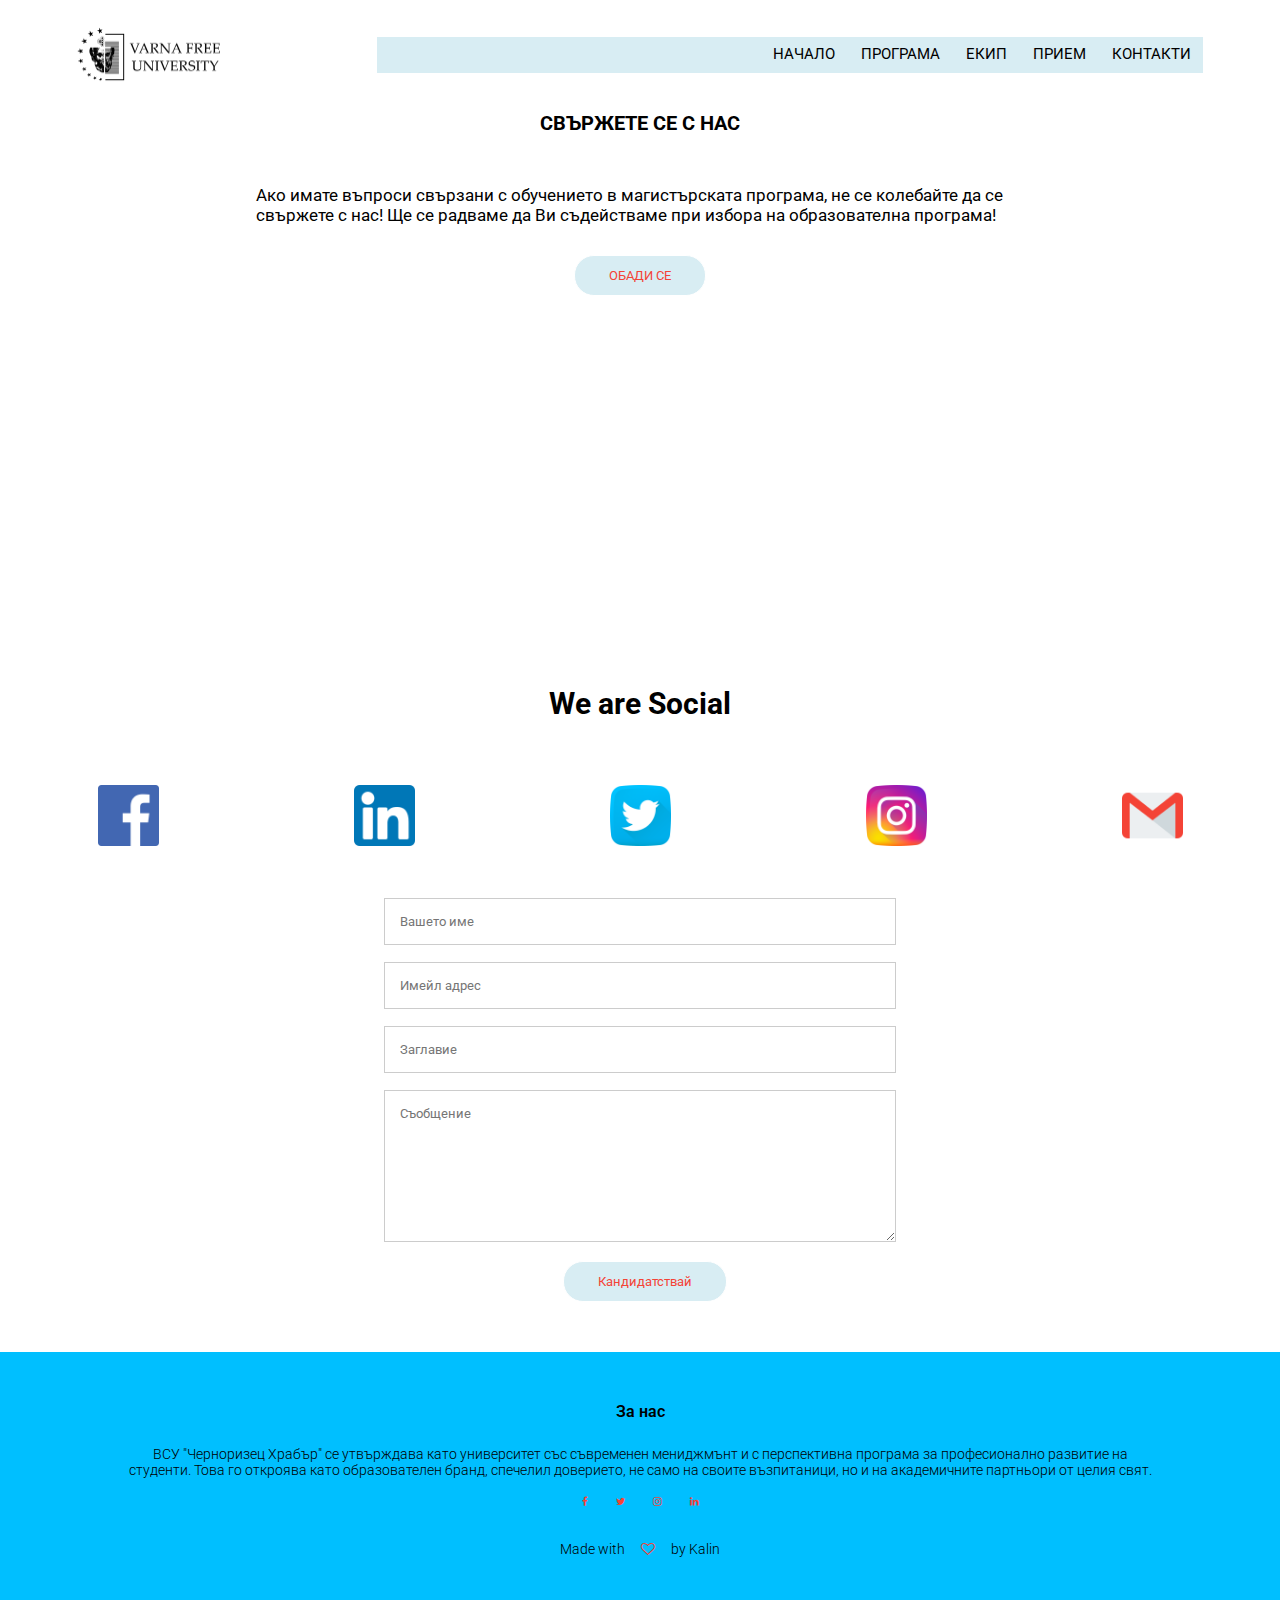
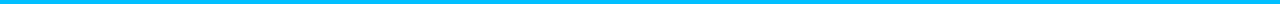
==== contact.html @ 3b1c50b9 "Add files via upload" ====
<!DOCTYPE html>
<html lang="en">
<head>
  <meta charset="UTF-8">
  <title>VFU MASTERS</title>
  <link rel="stylesheet" href="https://stackpath.bootstrapcdn.com/font-awesome/4.7.0/css/font-awesome.min.css">
  <link rel="preconnect" href="https://fonts.gstatic.com">


  <link rel="stylesheet" href="css.css">
  <link rel="preconnect" href="https://fonts.gstatic.com">
  <link href="https://fonts.googleapis.com/css2?family=Roboto:wght@300;400;700&display=swap" rel="stylesheet">
  <meta name="viewport" content="width=device-width,initial scale=1">
  <!--    <link rel="icon" href="images/logo.png">-->
</head>
<body>
<section class="priem">

  <nav>
    <a href = 'index.html'><img src="images/vfuLogo.png"></a>
    <div class = 'nav-links' id = 'navLinks'>
      <i class = 'fa fa-times' onclick = 'hideMenu()'></i>
      <ul>
        <li><a href="index.html">НАЧАЛО</a></li>
        <li><a href="program.html">ПРОГРАМА</a></li>
        <li><a href="team.html">ЕКИП</a></li>
        <li><a href="priem.html">ПРИЕМ</a></li>
        <li><a href="contact.html">КОНТАКТИ</a></li>
      </ul>
    </div>
    <i class = "fa fa-bars" onclick="showMenu()"></i>
  </nav>
  <h1>СВЪРЖЕТЕ СЕ С НАС </h1>
  <p>Ако имате въпроси свързани с обучението в магистърската програма, не се колебайте да се свържете с нас! Ще се радваме да Ви съдействаме при избора на образователна програма!</p>
  <a href=""class="contact-btn">ОБАДИ СЕ</a>
  <div class="googleMaps">
	<iframe src="https://www.google.com/maps/embed?pb=!1m18!1m12!1m3!1d2905.679346066467!2d28.024663215446576!3d43.258141679136834!2m3!1f0!2f0!3f0!3m2!1i1024!2i768!4f13.1!3m3!1m2!1s0x40a45418c9764623%3A0x6c38b96215a11510!2z0JLQsNGA0L3QtdC90YHQutC4INGB0LLQvtCx0L7QtNC10L0g0YPQvdC40LLQtdGA0YHQuNGC0LXRgiAi0KfQtdGA0L3QvtGA0LjQt9C10YYg0KXRgNCw0LHRitGAIg!5e0!3m2!1sbg!2sbg!4v1621955070598!5m2!1sbg!2sbg" width="600" height="450" style="border:0;" allowfullscreen="" loading="lazy"></iframe>
  </div>

  <h2>We are Social </h2>

  <div class = "social">
    <div class="social-col">
      <img src="images/facebook.png">
    </div>

    <div class="social-col">
      <img src="images/linkedin.png">
    </div>

    <div class="social-col">
      <img src="images/twitter.png">
    </div>

    <div class="social-col">
      <img src="images/instagram.png">
    </div>

    <div class="social-col">
      <img src="images/gmail.png">
    </div>

  </div>
  <div class="contact-col">
    <form action="form-handler.php" method="post">
      <input type="text" name="name"  placeholder="Вашето име" required>
      <input type="email" name="email" placeholder="Имейл адрес" required>
      <input type="text" name="subject" placeholder="Заглавие" required>
      <textarea rows="8" name="message" placeholder="Съобщение" required></textarea>
      <button type="submit" class="red">Кандидатствай</button>
    </form>
  </div>


</section>
<!-----footer----->

<section class="footer">
  <h4>За нас</h4>
  <p>ВСУ "Черноризец Храбър" се утвърждава като университет със съвременен мениджмънт и с перспективна програма за професионално развитие на студенти. Това го откроява като образователен бранд, спечелил доверието, не само на своите възпитаници, но и на академичните партньори от целия свят.
  </p>
  <div class="icons">
    <i class="fa fa-facebook"></i>
    <i class="fa fa-twitter"></i>
    <i class="fa fa-instagram"></i>
    <i class="fa fa-linkedin"></i>
    <div>
      <p>Made with  <i class="fa fa-heart-o"></i> by Kalin</p>
    </div>
  </div>
</section>

<script src="js.js"></script>

</body>
</html>
---- css.css ----
*{
    margin:0;
    padding: 0;
    font-family: 'Roboto',sans-serif;
    box-sizing: border-box;
}
html{
    font-size: 62.5%;
}
.header{
    min-height: 100vh;
    width: 100%;
    position: relative;
    overflow: hidden;

}
nav .fa{
    display: none;
}

.demo-bg {
    opacity: 100%;
    position: absolute;
    left: 0;
    top: 0;
    width: 100%;

}
nav{
    position: relative;
    display: flex;
    padding: 2% 6%;
    justify-content: space-between;
    align-items: center;
}
nav img{
    width: 15rem;
}
.nav-links{
    flex:1;
    text-align: right;
    background-color: #d8edf3;
    margin-left: 15rem;
}
.nav-links ul li {
    list-style: none;
    display: inline-block;
    padding: 0.8rem 1.2rem;
    position: relative;
}
.nav-links ul li a{
    color: black;
    text-decoration: none;
    font-size: 1.5rem;

}
.nav-links ul li::after{
    content: '';
    width: 0%;
    height: 0.2rem;
    background: #00bfff;
    display: block;
    margin: auto;
    transition: 0.5s;

}
.nav-links ul li:hover::after{
    width:100%;
}
h1{
    position: relative;
    text-align: center;
    font-size: 2rem;

}


.text-box{
    position: relative;
    font-size: 2rem;
    justify-content: center;
    margin-top: 5%;
    display: flex;
}

.text-box p{
    padding-top: 2rem;
}
.text-col{
    flex-basis: 30%;
    padding: 2rem 8rem;
}.text-col1 img{
     width: 4rem;
     height: 4rem;
     position: absolute;
     left: 34rem;
     top: 30rem;
 }
.text-col2 img{
    width: 4rem;
    height: 4rem;
    position: absolute;
    left: 34rem;
    top: 25rem;
}
.text-col3 img{
    width: 4rem;
    height: 4rem;
    position: absolute;
    left: 34rem;
    top: 35rem;
}
.hero-btn{
    display:inline-block;
    text-decoration:none;
    color:#f44336;
    border:0.1rem solid white;
    padding:1.2rem 3.4rem;
    font-size:1.3rem;
    background:#d8edf3;
    position:relative;
    cursor:pointer;
    justify-content: center;
    left: 25%;
    border-radius: 2rem;

}
.hero-btn:hover{
    border:1px solid #f44336;
    background:#f44336;
    transition:1s;
    color:white;
}
.stop-btn{
    display:inline-block;
    text-decoration:none;
    color:#f44336;
    border:0.1rem solid white;
    padding:1.2rem 3.4rem;
    font-size:1.3rem;
    background:#d8edf3;
    position:fixed;
    cursor:pointer;
    justify-content: center;
    border-radius: 2rem;
    top: 60%;
    left: 70%;
}
.head-col img{
    width: 40rem;
    height: 26rem;
}
.headPic{
    display: flex;
    justify-content: space-around;
    margin-top: 3%;
}
.head-col{
    position: relative;
    flex-basis: 25%;
	
}
.head-col:hover:after {
    content:"\A";
    width:100%;
    height:100%;
    background:rgba(0, 0, 0, 0.5);
    position:absolute;
    top:0;
    left:0;
	transition:0.5s;
}
.centered {
  position: absolute;
  top: 50%;
  left: 50%;
  transform: translate(-50%, -50%);
  color:white;
  font-size:2rem;
}
.nachalo{
    min-height: 100vh;
    width: 100%;
    position: relative;
    overflow: hidden;

}
.shapki {
    opacity: 100%;
    position: absolute;
    left: 0;
    top: 0;
    width: 100%;
}
.nachalo h1{
    margin-top: 5%;
}
.nachalo h2{
    margin-top: 5%;
    width: 80%;
    margin-left: 10%;
    text-align: center;
    position: relative;
}
.masters{
    display: flex;
    position: relative;
    justify-content: space-around;
    width:80%;
    margin:auto;
    text-align:center;
    padding-top:10rem;
}
.masters img {
    width: 10rem;
    height: 10rem;
}
.masters-col{
    position: relative;
    flex-basis: 31%;
}
.mastersTXT{
    display: flex;
    position:relative;
    justify-content: space-around;
    width:80%;
    margin:2rem auto auto auto;
    text-align:center;


}
.mastersTXT-col{
    position: relative;
    flex-basis: 31%;
    padding-top: -9rem;
}
.mastersTXT-col h3{
    font-size: 2rem;
}
@media(max-width:700px){
   .testing iframe{
        width: 320px;
        height: 280px;
    }
    .nav-links ul li {
        display:block;
    }
    .nav-links{
        position:fixed;
        background:#00bfff;
        height:100vh;
        width:20rem;
        top:0;
        right:-20rem;
        text-align:left;
        z-index:2;
        transition:1s;
    }

    .nav-links ul {
        padding:3rem;
    }
    .text-box{
        display: block;
    }
    .text-col {
        flex-basis: 30%;
        padding: 0 0 0 2rem;
    }.header{
         min-height: 100vh;
         width: 100%;
     }
    .demo-bg {
        height: 100vh;
    }
    .hero-btn{
        margin-top: 2rem;
    }
    .text-col1,.text-col2,.text-col3{
        display: none;
    }
    .headPic{
        display: block;
    }
    .head-col{
        display: block;
    }
    .shapki{
        min-height: 100vh;
    }
    .masters{
        display: flex;
    }
    .masters img {
        width: 100%;
        height: 100%;
    }
    .masters-col{
        position: relative;
        flex-basis:25%;
       padding-left: 1rem;
    }
    .mastersTXT{
        margin:3rem auto auto auto;
    }
    .mastersTXT h3{
        font-size: 1.3rem;
    }
    nav .fa{
        display:block;
        color:black;
        font-size:2.2rem;
        cursor:pointer;
    }


}
.testing{
    position: fixed;
    top: 50%;
    left: 50%;
    transform: translate(-50%, -50%);
}
.hidden{
    display: none;
}

iframe{
    width: 420px;
    height: 345px;
}
/* -------- PROGRAM -----*/
.program{
    /*background-image: url("images/computer.png");*/
    min-height: 100vh;
    background-position:center;
    background-size:cover;
}
.program p{
    font-size: 1.7rem;
    text-align: center;
    width: 80%;
    margin: 2rem auto auto auto;
}


.programTXT{
    display: flex;
    position:relative;
    justify-content: space-around;
    width:80%;
    margin:2rem auto auto auto;
    text-align:center;


}
.programTXT-col{
    position: relative;
    flex-basis: 33%;
    padding-top: -9rem;

}
.programTeam{
    /*background-image: url("images/grid.png");*/
    min-height: 100vh;
    background-position:center;
    background-size:cover;
}
.programTeam p{
    font-size: 1.7rem;
    text-align: center;
    width: 80%;
    margin: 2rem auto auto auto;
}
.programTeam h1{
    padding-top: 5rem;
}
.izbiratelni-col img{
    width: 33rem;
    height: 22rem;
}
.izbiratelni{
    display: flex;
    justify-content: space-around;
    margin-top: 3%;
}
.izbiratelni-col{
    position: relative;
    flex-basis: 20%;

}
.top {
    position: absolute;
    top: 0;
    left: 50%;
    transform: translate( -50%);
    color:white;
    font-size:1.8rem;
}
.bottomFirst img{
    width: 78px;
    height: 79px;
    position: absolute;
    top: 60%;
    left: 10%;

}
.bottomFirst img:hover{
    transform: scale(1.2);
}
.bottomSecond img{
    width: 78px;
    height: 79px;
    position: absolute;
    top: 60%;
    right: 10%;
}
.bottomSecond img:hover{
    transform: scale(1.2);
}
.bottomAlone img{
    width: 78px;
    height: 79px;
    position: absolute;
    top: 60%;
    left: 40%;

}
.bottomAlone img:hover{
    transform: scale(1.2);

}
.credits {
    position: absolute;
    top: 30%;
    left: 50%;
    transform: translate( -50%);
    color:white;
    font-size:1.5rem;
}
.lectures {
    position: absolute;
    top: 50%;
    left: 50%;
    transform: translate( -50%);
    color:white;
    font-size:1.5rem;
}
@media(max-width:700px){
    .programTXT {
        display: block;
    }
    .izbiratelni{
        display: block;
        justify-content: space-around;
        margin-top: 3%;
        margin-left: 2rem;
    }

}



/* -----TEAM-----*/
.team{
    /*background-image: url("images/grid.png");*/
    min-height: 100vh;
    background-position:center;
    background-size:cover;
}
.team p{
    font-size: 1.7rem;
    text-align: center;
    width: 80%;
    margin: 2rem auto auto auto;
}

.teamPic{
    display: flex;
    margin: 5% auto auto auto;
    justify-content: space-around;

}
.teamPic img {
    width: 180px;
    height: 180px;
}

.teamCV{
    display: flex;
    margin:0 auto auto auto;
    justify-content: space-around;

}
.teamCV img {
    width: 180px;
    height: 480px;
}
.teamPic-col{
    position: relative;
    flex-basis: 16%;

}
.teamCv-col{
    position: relative;
    flex-basis: 16%;

}
.teamTop {
    position: absolute;
    top: 0;
    left: 35%;
    transform: translate( -50%);
    color:black;
    font-size:1.4rem;
    font-weight: bold;
}
.teamOpis{
    position: absolute;
    top: 10%;
    left: 40%;
    transform: translate( -50%);
    color:black;
    font-size:1.5rem;
}
.teamIn{
    position: absolute;
    top: 35%;
    left: 40%;
    transform: translate( -50%);
    color:black;
    font-size:1.5rem;
}
.videoCv{
    display:inline-block;
    text-decoration:none;
    color:white;
    border:0.1rem solid white;
    padding:1.2rem 3.4rem;
    font-size:1.3rem;
    background:#467fd7;
    position:absolute;
    cursor:pointer;
    justify-content: center;
    border-radius: 2rem;
    top: 130%;
    left: 5%;

}
.teamInB{
    position: absolute;
    top: 45%;
    left: 40%;
    transform: translate( -50%);
    color:black;
    font-size:1.5rem;
}
.videoCvB{
    display:inline-block;
    text-decoration:none;
    color:white;
    border:0.1rem solid white;
    padding:1.2rem 3.4rem;
    font-size:1.3rem;
    background:#467fd7;
    position:absolute;
    cursor:pointer;
    justify-content: center;
    border-radius: 2rem;
    top: 110%;
    left: 5%;
}
.videoCvBB{
    display:inline-block;
    text-decoration:none;
    color:white;
    border:0.1rem solid white;
    padding:1.2rem 3.4rem;
    font-size:1.3rem;
    background:#467fd7;
    position:absolute;
    cursor:pointer;
    justify-content: center;
    border-radius: 2rem;
    top: 118%;
    left: 5%;
}
.videoMob{
    display: none;
}
@media(max-width:700px){
    .teamPic{
        display: grid;

    }
    .teamCV{
        display: none;
    }
    .videoMob{
        display:inline-block;
        text-decoration:none;
        color:white;
        border:0.1rem solid white;
        padding:1.2rem 3.4rem;
        font-size:1.3rem;
        background:#467fd7;
        position:absolute;
        cursor:pointer;
        justify-content: center;
        border-radius: 2rem;
        top: 70%;
        left: 20%;

    }

}

/*-----foooter-----*/
.footer{
    width:100%;
    text-align:center;
    padding:3rem 0;
    background-color:deepskyblue;
}
.footer h4 {
    font-size:1.6rem;
    margin-bottom:2.5rem;
    margin-top:2rem;
    font-weight:600;

}
.footer p{
    font-size:1.4rem;
    font-weight:300;
    width: 80%;
    margin: auto;

}
.icons .fa{
    color: #f44336;
    margin:0 1.3rem;
    cursor:pointer;
    padding:1.8rem 0;
}
.fa-hearth-o{
    color: #f44336;

}
/*------PRIEM-----*/
.priem p{
    font-size: 1.7rem;
    width: 60%;
    margin: 5rem auto auto auto;
}
.videoPriem{
    position: relative;
    margin-left: 20%;
    margin-top: 5rem;
    margin-bottom: 5rem;
}
iframe{
    width: 920px;
    height: 328px;
}
.hero{
    display:inline-block;
    text-decoration:none;
    color:#f44336;
    border:0.1rem solid white;
    padding:1.2rem 3.4rem;
    font-size:1.3rem;
    background:#d8edf3;
    position:relative;
    cursor:pointer;
    justify-content: center;
    left: 50%;
    border-radius: 2rem;
    transform: translate( -50%);

}
.hero:hover{
    border:1px solid #f44336;
    background:#f44336;
    transition:1s;
    color:white;
}
.contact-col{
    width:40%;
    margin:5rem auto auto auto;
}
.contact-col div{
    display:flex;
    align-items:center;
    margin-bottom:4rem;
}
.contact-col div .fa{
    font-size:2.8rem;
    color:#f44336;
    margin:1rem;
    margin-right:3rem;

}
.contact-col div p{
    padding:0;
}
.contact-col div h5{
    font-size:2rem;
    margin-bottom:0.5rem;
    color:#555;
    font-weight:400;
}
.contact-col input,.contact-col textarea{
    width:100%;
    padding:1.5rem;
    margin-bottom:1.7rem;
    outline:none;
    border:0.1rem solid #ccc;
}
.red{
    display:inline-block;
    text-decoration:none;
    color:#f44336;
    border:0.1rem solid white;
    padding:1.2rem 3.4rem;
    font-size:1.3rem;
    background:#d8edf3;
    position:relative;
    cursor:pointer;
    justify-content: center;
    left: 35%;
    border-radius: 2rem;
    margin-bottom: 5rem;

}
.red:hover{
    border:1px solid #f44336;
    background:#f44336;
    transition:1s;
    color:white;
}
@media(max-width:700px){
    .videoPriem{
        position: relative;
        margin-left:5%;
        margin-top: 5rem;
        margin-bottom: 5rem;
    }
    iframe{
        width: 320px;
        height: 228px;
    }
    .red{
        left:15%
    }
    .contact-col{
        width:60%;
        margin:5rem auto auto auto;
    }
    .hero{
        margin-top: 2rem;
    }
}
.googleMaps {
    margin: 3rem auto 3rem auto;
    position: relative;
    left: 50%;
    transform: translate( -30%);
}
.contact-btn{
    display:inline-block;
    text-decoration:none;
    color:#f44336;
    border:0.1rem solid white;
    padding:1.2rem 3.4rem;
    font-size:1.3rem;
    background:#d8edf3;
    position:relative;
    cursor:pointer;
    justify-content: center;
    left: 50%;
    border-radius: 2rem;
    transform: translate( -50%);
    margin-top: 3rem;

}
.contact-btn:hover{
    border:1px solid #f44336;
    background:#f44336;
    transition:1s;
    color:white;
}
.social{
    display: flex;
    margin: 5% auto auto auto;
    justify-content: space-around;

}

.social img {
    width: 61px;
    height: 61px;
}
.priem h2{
    text-align: center;
    font-size: 3rem;
    margin-top: 3rem;
}
@media (max-width:700px) {
    .googleMaps {
        margin: 3rem auto  auto 2rem;
        left: 0%;
        transform: translate( 0%);

    }

}
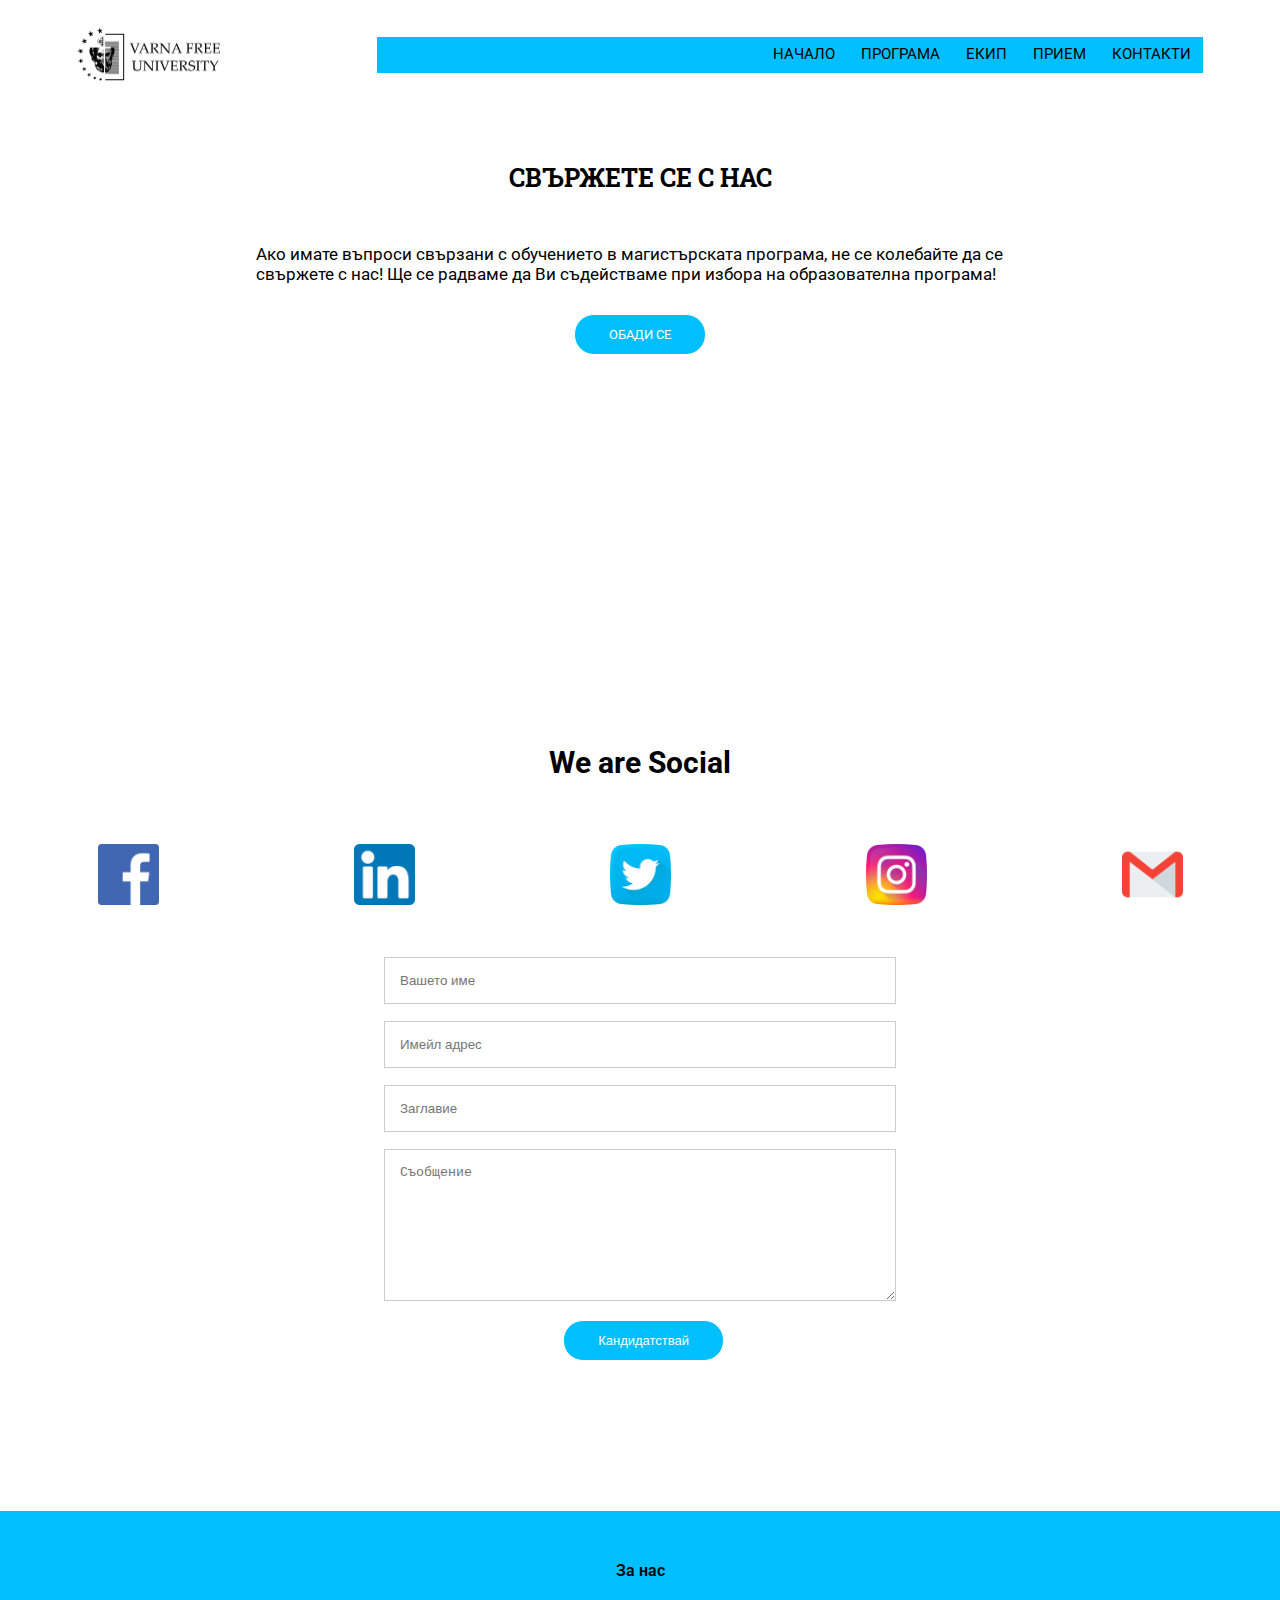
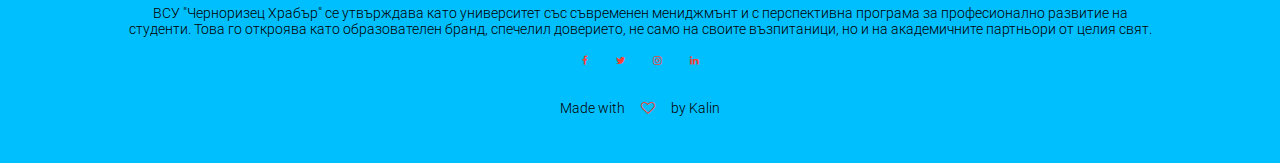
==== commit 9fc5d6b7: "Update contact.html" ====
--- a/contact.html
+++ b/contact.html
@@ -5,6 +5,8 @@
   <title>VFU MASTERS</title>
   <link rel="stylesheet" href="https://stackpath.bootstrapcdn.com/font-awesome/4.7.0/css/font-awesome.min.css">
   <link rel="preconnect" href="https://fonts.gstatic.com">
+	 <link rel="preconnect" href="https://fonts.gstatic.com">
+  <link href="https://fonts.googleapis.com/css2?family=Roboto+Slab:wght@500&display=swap" rel="stylesheet">
 
 
   <link rel="stylesheet" href="css.css">
--- a/css.css
+++ b/css.css
@@ -1,11 +1,12 @@
 *{
     margin:0;
     padding: 0;
-    font-family: 'Roboto',sans-serif;
     box-sizing: border-box;
+
 }
 html{
     font-size: 62.5%;
+    font-family: 'Roboto',sans-serif;
 }
 .header{
     min-height: 100vh;
@@ -14,6 +15,9 @@
     overflow: hidden;
 
 }
+body {
+    position: relative;
+}
 nav .fa{
     display: none;
 }
@@ -39,7 +43,7 @@
 .nav-links{
     flex:1;
     text-align: right;
-    background-color: #d8edf3;
+    background-color: deepskyblue;
     margin-left: 15rem;
 }
 .nav-links ul li {
@@ -58,7 +62,7 @@
     content: '';
     width: 0%;
     height: 0.2rem;
-    background: #00bfff;
+    background: white;
     display: block;
     margin: auto;
     transition: 0.5s;
@@ -67,11 +71,11 @@
 .nav-links ul li:hover::after{
     width:100%;
 }
-h1{
+h1{margin-top:5rem;
     position: relative;
     text-align: center;
-    font-size: 2rem;
-
+    font-size: 2.5rem;
+    font-family: 'Roboto Slab', serif;
 }
 
 
@@ -89,12 +93,14 @@
 .text-col{
     flex-basis: 30%;
     padding: 2rem 8rem;
+
 }.text-col1 img{
      width: 4rem;
      height: 4rem;
      position: absolute;
      left: 34rem;
      top: 30rem;
+     margin-top: 6rem;
  }
 .text-col2 img{
     width: 4rem;
@@ -102,6 +108,7 @@
     position: absolute;
     left: 34rem;
     top: 25rem;
+    margin-top: 6rem;
 }
 .text-col3 img{
     width: 4rem;
@@ -109,19 +116,21 @@
     position: absolute;
     left: 34rem;
     top: 35rem;
+    margin-top: 6rem;
 }
 .hero-btn{
     display:inline-block;
     text-decoration:none;
-    color:#f44336;
+    color:white;
     border:0.1rem solid white;
     padding:1.2rem 3.4rem;
     font-size:1.3rem;
-    background:#d8edf3;
-    position:relative;
+    background:deepskyblue;
+    position:absolute;
     cursor:pointer;
     justify-content: center;
-    left: 25%;
+    left: 55%;
+    top:50%;
     border-radius: 2rem;
 
 }
@@ -131,21 +140,7 @@
     transition:1s;
     color:white;
 }
-.stop-btn{
-    display:inline-block;
-    text-decoration:none;
-    color:#f44336;
-    border:0.1rem solid white;
-    padding:1.2rem 3.4rem;
-    font-size:1.3rem;
-    background:#d8edf3;
-    position:fixed;
-    cursor:pointer;
-    justify-content: center;
-    border-radius: 2rem;
-    top: 60%;
-    left: 70%;
-}
+
 .head-col img{
     width: 40rem;
     height: 26rem;
@@ -158,7 +153,7 @@
 .head-col{
     position: relative;
     flex-basis: 25%;
-	
+    cursor: pointer;
 }
 .head-col:hover:after {
     content:"\A";
@@ -196,11 +191,13 @@
     margin-top: 5%;
 }
 .nachalo h2{
+    font-size: 1.9rem;
     margin-top: 5%;
     width: 80%;
     margin-left: 10%;
     text-align: center;
     position: relative;
+    font-weight: normal;
 }
 .masters{
     display: flex;
@@ -275,6 +272,20 @@
     }
     .hero-btn{
         margin-top: 2rem;
+        display:inline-block;
+        text-decoration:none;
+        color:white;
+        border:0.1rem solid white;
+        padding:1.2rem 3.4rem;
+        font-size:1.3rem;
+        background:deepskyblue;
+        position:relative;
+        cursor:pointer;
+        justify-content: center;
+        left: 25%;
+        border-radius: 2rem;
+
+
     }
     .text-col1,.text-col2,.text-col3{
         display: none;
@@ -284,6 +295,7 @@
     }
     .head-col{
         display: block;
+        margin-top: 4rem;
     }
     .shapki{
         min-height: 100vh;
@@ -314,12 +326,14 @@
     }
 
 
+
 }
 .testing{
     position: fixed;
     top: 50%;
     left: 50%;
     transform: translate(-50%, -50%);
+    z-index: 5;
 }
 .hidden{
     display: none;
@@ -374,6 +388,8 @@
 }
 .programTeam h1{
     padding-top: 5rem;
+    margin-top: 7rem;
+    font-family: 'Roboto Slab', serif;
 }
 .izbiratelni-col img{
     width: 33rem;
@@ -403,6 +419,7 @@
     position: absolute;
     top: 60%;
     left: 10%;
+    cursor: pointer;
 
 }
 .bottomFirst img:hover{
@@ -414,6 +431,7 @@
     position: absolute;
     top: 60%;
     right: 10%;
+    cursor: pointer;
 }
 .bottomSecond img:hover{
     transform: scale(1.2);
@@ -424,6 +442,7 @@
     position: absolute;
     top: 60%;
     left: 40%;
+    cursor: pointer;
 
 }
 .bottomAlone img:hover{
@@ -453,8 +472,12 @@
     .izbiratelni{
         display: block;
         justify-content: space-around;
-        margin-top: 3%;
+        margin-top: 4rem;
         margin-left: 2rem;
+    }
+    .izbiratelni-col{
+        margin-top: 3rem;
+
     }
 
 }
@@ -591,10 +614,13 @@
 @media(max-width:700px){
     .teamPic{
         display: grid;
-
+        margin: 0;
     }
     .teamCV{
         display: none;
+    }
+    .teamPic-col{
+        margin-top: 3rem;
     }
     .videoMob{
         display:inline-block;
@@ -621,15 +647,23 @@
     text-align:center;
     padding:3rem 0;
     background-color:deepskyblue;
-}
-.footer h4 {
+    margin-top:10rem;
+}
+.footerHome{
+    width:100%;
+    text-align:center;
+    padding:3rem 0;
+    background-color:deepskyblue;
+    margin-top:0rem;
+}
+.footer h4,.footerHome h4 {
     font-size:1.6rem;
     margin-bottom:2.5rem;
     margin-top:2rem;
     font-weight:600;
 
 }
-.footer p{
+.footer p,.footerHome p{
     font-size:1.4rem;
     font-weight:300;
     width: 80%;
@@ -647,6 +681,8 @@
 
 }
 /*------PRIEM-----*/
+
+
 .priem p{
     font-size: 1.7rem;
     width: 60%;
@@ -665,11 +701,11 @@
 .hero{
     display:inline-block;
     text-decoration:none;
-    color:#f44336;
+    color:white;
     border:0.1rem solid white;
     padding:1.2rem 3.4rem;
     font-size:1.3rem;
-    background:#d8edf3;
+    background:deepskyblue;
     position:relative;
     cursor:pointer;
     justify-content: center;
@@ -719,11 +755,11 @@
 .red{
     display:inline-block;
     text-decoration:none;
-    color:#f44336;
+    color:white;
     border:0.1rem solid white;
     padding:1.2rem 3.4rem;
     font-size:1.3rem;
-    background:#d8edf3;
+    background:deepskyblue;
     position:relative;
     cursor:pointer;
     justify-content: center;
@@ -769,11 +805,11 @@
 .contact-btn{
     display:inline-block;
     text-decoration:none;
-    color:#f44336;
+    color:white;
     border:0.1rem solid white;
     padding:1.2rem 3.4rem;
     font-size:1.3rem;
-    background:#d8edf3;
+    background:deepskyblue;
     position:relative;
     cursor:pointer;
     justify-content: center;
@@ -812,5 +848,17 @@
         transform: translate( 0%);
 
     }
-
-}+    .footerHome{
+        margin-top: 10rem;
+    }
+
+}
+.overlay {
+    position: absolute;
+    top: 0;
+    left: 0;
+    width: 100%;
+    min-height: 100%;
+    z-index: 5;
+}
+
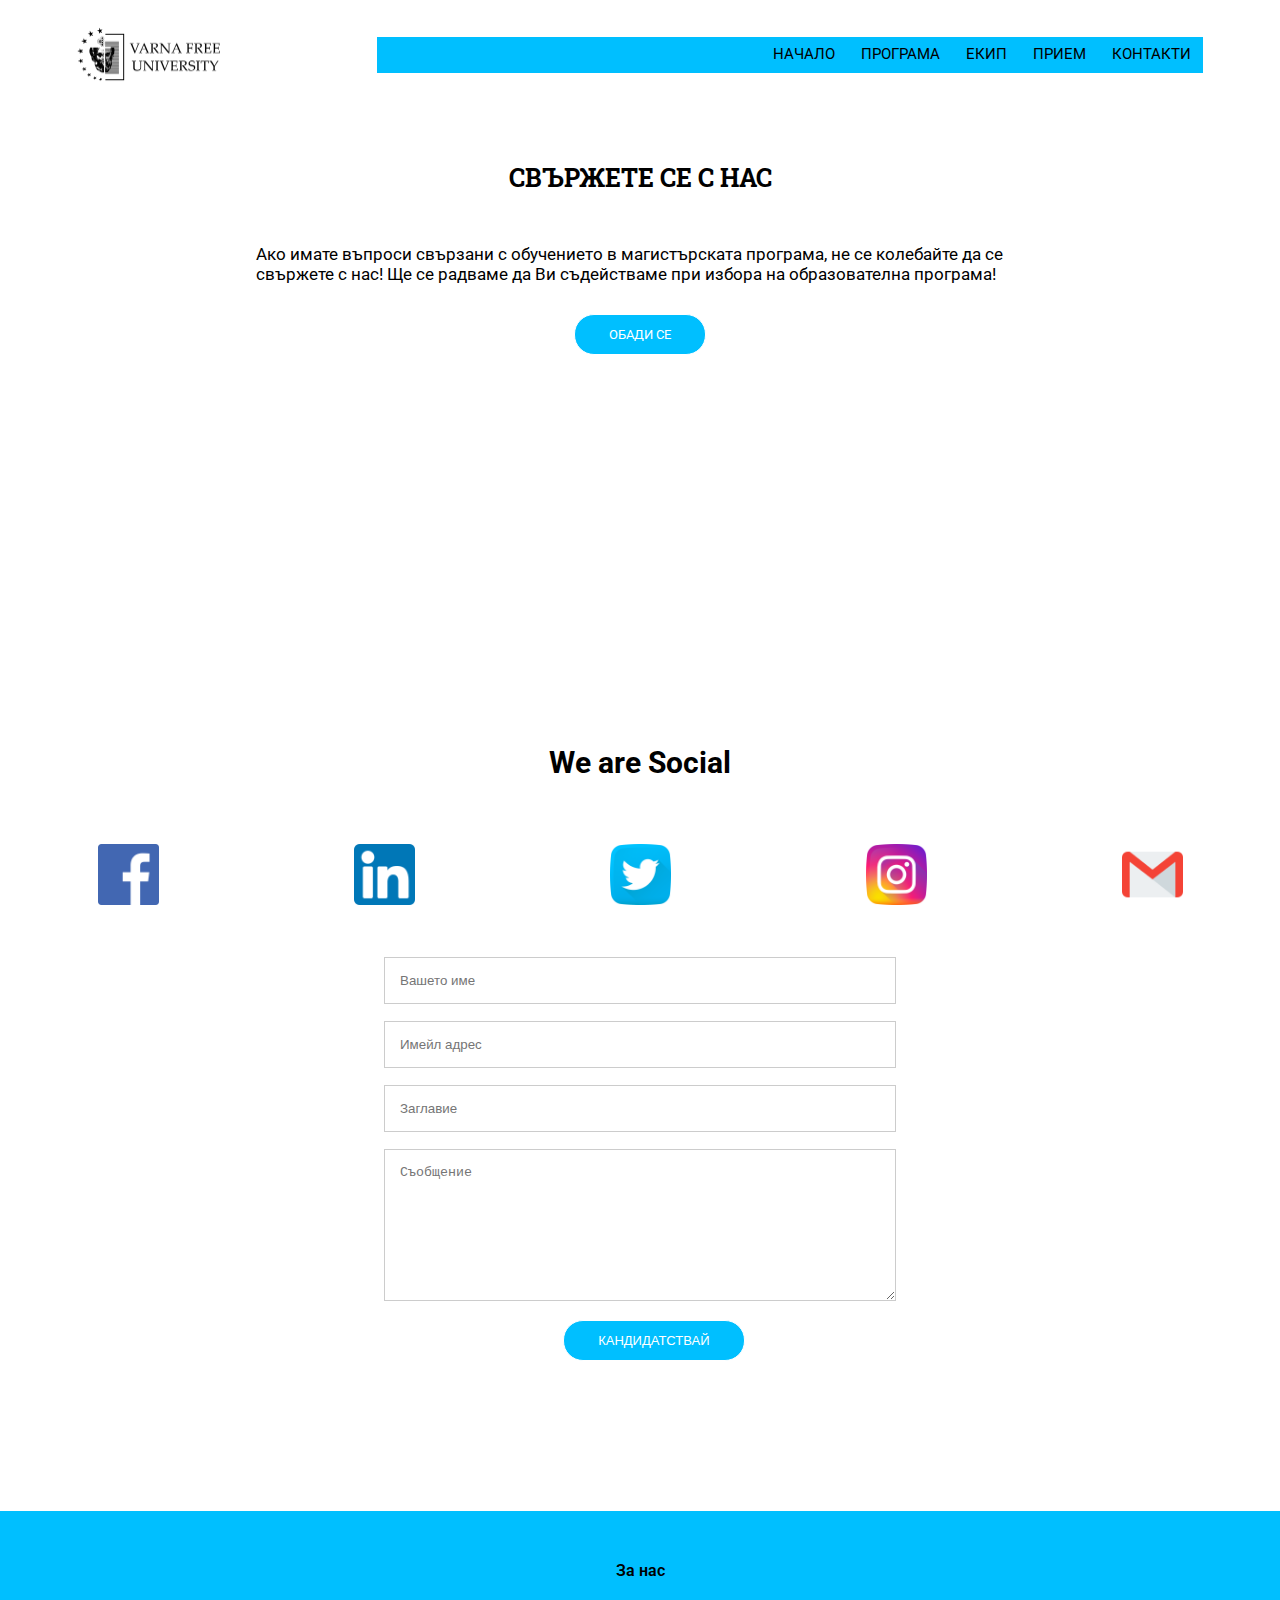
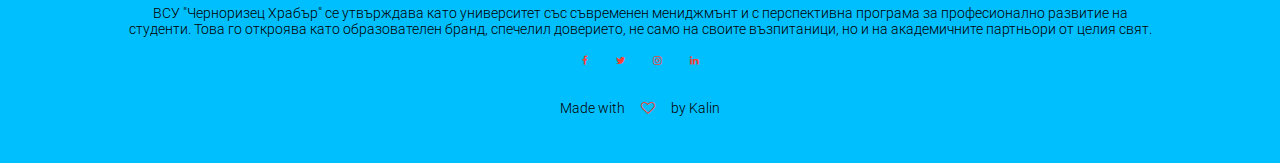
==== commit b02521a2: "Update contact.html" ====
--- a/contact.html
+++ b/contact.html
@@ -69,7 +69,7 @@
       <input type="email" name="email" placeholder="Имейл адрес" required>
       <input type="text" name="subject" placeholder="Заглавие" required>
       <textarea rows="8" name="message" placeholder="Съобщение" required></textarea>
-      <button type="submit" class="red">Кандидатствай</button>
+      <button type="submit" class="red">КАНДИДАТСТВАЙ</button>
     </form>
   </div>
 
